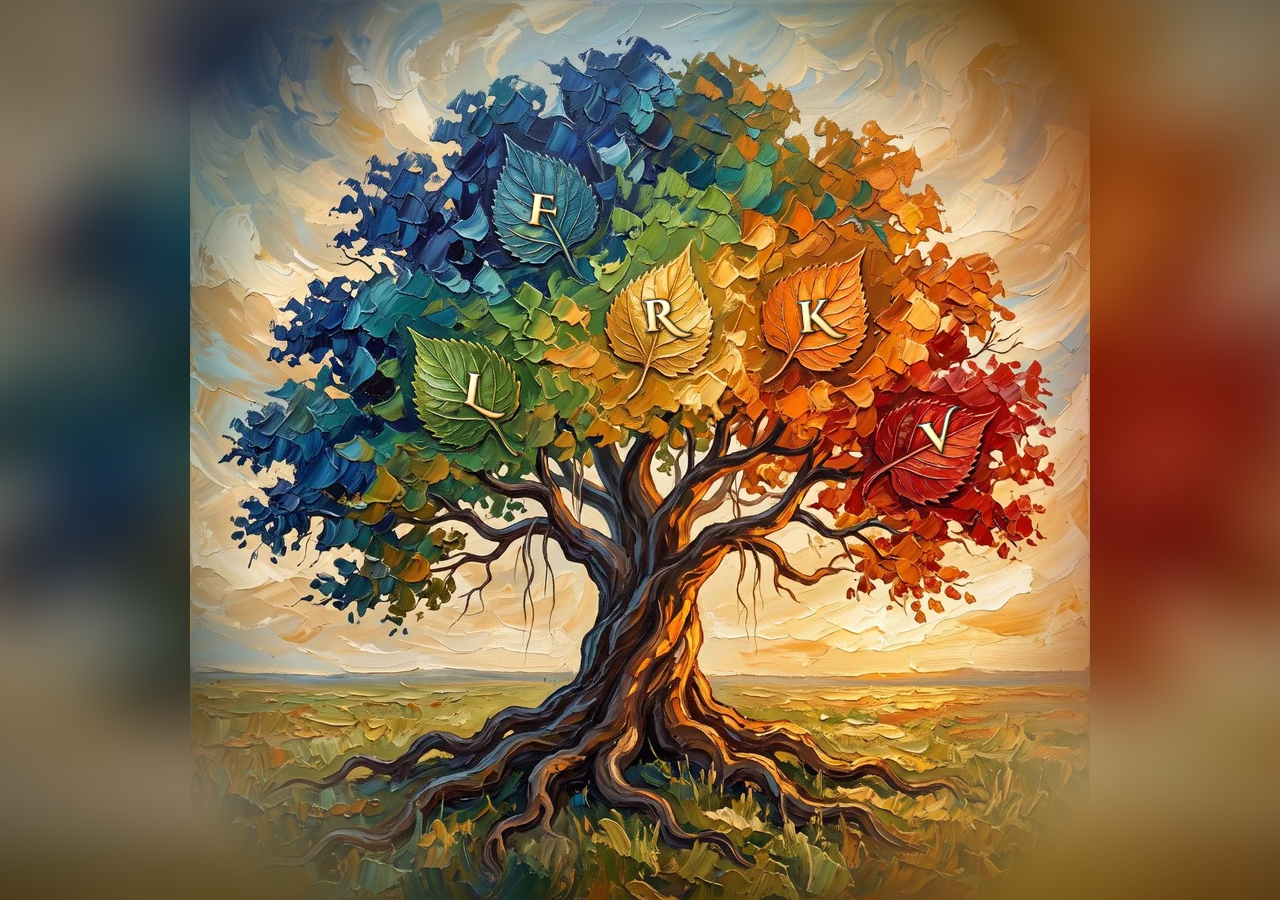
==== index.html @ 871f3b56 "Rodinný strom Holasových – první verze webu Statický rozcestník pro holasovi.net: malovaný strom s p" ====
<!doctype html>
<html lang="cs">
<head>
  <meta charset="utf-8">
  <meta name="viewport" content="width=device-width, initial-scale=1, viewport-fit=cover">
  <title>Holasovi</title>
  <meta name="description" content="Rodinný strom Holasových – rozcestník k webům členů rodiny.">
  <meta name="theme-color" content="#1c1712">
  <link rel="icon" type="image/png" href="favicon.png">
  <link rel="apple-touch-icon" href="apple-touch-icon.png">
  <meta property="og:type" content="website">
  <meta property="og:title" content="Holasovi">
  <meta property="og:description" content="Rodinný strom Holasových">
  <meta property="og:url" content="https://holasovi.net/">
  <meta property="og:image" content="https://holasovi.net/assets/img/nahled.jpg">
  <meta property="og:image:width" content="1200">
  <meta property="og:image:height" content="630">
  <link rel="preload" href="assets/fonts/cinzel-decorative-latin.woff2" as="font" type="font/woff2" crossorigin>
  <link rel="stylesheet" href="assets/css/styl.css">
</head>
<body>
  <h1 class="jen-pro-ctecky">Holasovi – rodinný strom</h1>

  <main class="scena">
    <div class="scena__pozadi" aria-hidden="true"></div>
    <div class="platno" id="platno">
      <picture>
        <source media="(max-aspect-ratio: 3/4)" type="image/webp"
                srcset="assets/img/strom-na-vysku-720.webp 720w, assets/img/strom-na-vysku.webp 1116w"
                sizes="100vw">
        <source media="(min-aspect-ratio: 21/10)" type="image/webp"
                srcset="assets/img/strom-panorama-1200.webp 1200w, assets/img/strom-panorama.webp 2000w"
                sizes="100vw">
        <img src="assets/img/strom-ctverec.webp"
             srcset="assets/img/strom-ctverec-900.webp 900w, assets/img/strom-ctverec.webp 1500w"
             sizes="(min-aspect-ratio: 1/1) 100vh, 100vw"
             width="1500" height="1500" fetchpriority="high" decoding="async"
             alt="Rodinný strom Holasových: malovaný strom s korunou v pěti barvách. V každé barvě je jeden velký lístek s iniciálou člena rodiny – František, Věrka, Lukáš, Radim a Kristýna.">
      </picture>
      <!-- Lístky s iniciálami doplní skript podle souboru assets/js/clenove.js -->
    </div>
  </main>

  <noscript>
    <p class="bez-skriptu"><a href="https://frantisek.holasovi.net">František</a></p>
  </noscript>

  <dialog class="karta" id="karta" aria-labelledby="karta-jmeno">
    <div class="karta__obsah">
      <button class="karta__zavrit" type="button" aria-label="Zavřít">
        <svg viewBox="0 0 24 24" aria-hidden="true"><path d="M6 6l12 12M18 6L6 18"/></svg>
      </button>
      <div class="karta__hlava">
        <div class="karta__listek" id="karta-listek" aria-hidden="true"></div>
        <h2 id="karta-jmeno"></h2>
      </div>
      <ul class="karta__odkazy" id="karta-odkazy"></ul>
    </div>
  </dialog>

  <svg width="0" height="0" aria-hidden="true" style="position: absolute">
    <defs>
      <linearGradient id="zlate-pismo" x1="0" y1="0" x2="0" y2="1">
        <stop offset="0" stop-color="#fffaf0"/>
        <stop offset="0.45" stop-color="#ffe7a6"/>
        <stop offset="1" stop-color="#e2ad48"/>
      </linearGradient>
      <filter id="relief" x="-30%" y="-30%" width="160%" height="160%">
        <feGaussianBlur in="SourceAlpha" stdDeviation="1" result="rozmazani"/>
        <feSpecularLighting in="rozmazani" surfaceScale="2.5" specularConstant="1" specularExponent="16" lighting-color="#fffbe8" result="lesk">
          <feDistantLight azimuth="225" elevation="40"/>
        </feSpecularLighting>
        <feComposite in="lesk" in2="SourceAlpha" operator="in" result="leskUvnitr"/>
        <feComposite in="SourceGraphic" in2="leskUvnitr" operator="arithmetic" k1="0" k2="1" k3="0.9" k4="0" result="nasviceni"/>
        <feDropShadow in="nasviceni" dx="0.6" dy="1.6" stdDeviation="1.4" flood-color="#140800" flood-opacity="0.8"/>
      </filter>
    </defs>
  </svg>

  <script src="assets/js/clenove.js"></script>
  <script src="assets/js/strom.js"></script>
</body>
</html>
---- assets/css/styl.css ----
/* ---------- Písma (SIL Open Font License 1.1, uložená přímo na webu) ---------- */
@font-face {
  font-family: 'Cinzel Decorative';
  font-style: normal;
  font-weight: 700;
  font-display: swap;
  src: url(../fonts/cinzel-decorative-latin.woff2) format('woff2');
}
@font-face {
  font-family: 'Cinzel';
  font-style: normal;
  font-weight: 700;
  font-display: swap;
  src: url(../fonts/cinzel-latin.woff2) format('woff2');
  unicode-range: U+0000-00FF, U+0131, U+0152-0153, U+02BB-02BC, U+02C6, U+02DA, U+02DC, U+0304, U+0308, U+0329, U+2000-206F, U+20AC, U+2122, U+2191, U+2193, U+2212, U+2215, U+FEFF, U+FFFD;
}
@font-face {
  font-family: 'Cinzel';
  font-style: normal;
  font-weight: 700;
  font-display: swap;
  src: url(../fonts/cinzel-latin-ext.woff2) format('woff2');
  unicode-range: U+0100-02BA, U+02BD-02C5, U+02C7-02CC, U+02CE-02D7, U+02DD-02FF, U+0304, U+0308, U+0329, U+1D00-1DBF, U+1E00-1E9F, U+1EF2-1EFF, U+2020, U+20A0-20AB, U+20AD-20C4, U+2113, U+2C60-2C7F, U+A720-A7FF;
}
@font-face {
  font-family: 'EB Garamond';
  font-style: normal;
  font-weight: 400;
  font-display: swap;
  src: url(../fonts/eb-garamond-latin.woff2) format('woff2');
  unicode-range: U+0000-00FF, U+0131, U+0152-0153, U+02BB-02BC, U+02C6, U+02DA, U+02DC, U+0304, U+0308, U+0329, U+2000-206F, U+20AC, U+2122, U+2191, U+2193, U+2212, U+2215, U+FEFF, U+FFFD;
}
@font-face {
  font-family: 'EB Garamond';
  font-style: normal;
  font-weight: 400;
  font-display: swap;
  src: url(../fonts/eb-garamond-latin-ext.woff2) format('woff2');
  unicode-range: U+0100-02BA, U+02BD-02C5, U+02C7-02CC, U+02CE-02D7, U+02DD-02FF, U+0304, U+0308, U+0329, U+1D00-1DBF, U+1E00-1E9F, U+1EF2-1EFF, U+2020, U+20A0-20AB, U+20AD-20C4, U+2113, U+2C60-2C7F, U+A720-A7FF;
}
@font-face {
  font-family: 'EB Garamond';
  font-style: italic;
  font-weight: 400;
  font-display: swap;
  src: url(../fonts/eb-garamond-italic-latin.woff2) format('woff2');
  unicode-range: U+0000-00FF, U+0131, U+0152-0153, U+02BB-02BC, U+02C6, U+02DA, U+02DC, U+0304, U+0308, U+0329, U+2000-206F, U+20AC, U+2122, U+2191, U+2193, U+2212, U+2215, U+FEFF, U+FFFD;
}
@font-face {
  font-family: 'EB Garamond';
  font-style: italic;
  font-weight: 400;
  font-display: swap;
  src: url(../fonts/eb-garamond-italic-latin-ext.woff2) format('woff2');
  unicode-range: U+0100-02BA, U+02BD-02C5, U+02C7-02CC, U+02CE-02D7, U+02DD-02FF, U+0304, U+0308, U+0329, U+1D00-1DBF, U+1E00-1E9F, U+1EF2-1EFF, U+2020, U+20A0-20AB, U+20AD-20C4, U+2113, U+2C60-2C7F, U+A720-A7FF;
}

/* ---------- Základ ---------- */
:root {
  --pozadi: #1c1712;
  --pergamen: #f8eed8;
  --inkoust: #2b1b08;
  --hneda: #6b4410;
  --zlato: #c99a3e;
  --vh: 100vh;
  color-scheme: dark;
}
@supports (height: 100dvh) {
  :root { --vh: 100dvh; }
}
*, *::before, *::after { box-sizing: border-box; }
html, body { margin: 0; height: 100%; background: var(--pozadi); }
body {
  font-family: 'EB Garamond', Georgia, serif;
  color: #f6ecd6;
  overflow: hidden;
}
.jen-pro-ctecky {
  position: absolute;
  width: 1px;
  height: 1px;
  overflow: hidden;
  clip-path: inset(50%);
  white-space: nowrap;
}

/* ---------- Scéna ---------- */
.scena {
  position: fixed;
  inset: 0;
  overflow: hidden;
  display: grid;
  place-items: center;
}
.scena__pozadi {
  position: absolute;
  inset: -10%;
  background: url(../img/pozadi.webp) center / cover no-repeat;
  filter: blur(30px) saturate(1.15) brightness(0.78);
}
.scena::after {
  content: '';
  position: absolute;
  inset: 0;
  pointer-events: none;
  background: radial-gradient(ellipse at center, rgba(12, 8, 4, 0) 50%, rgba(12, 8, 4, 0.4) 100%);
}

/* Výchozí: čtvercová malba (notebooky, běžné monitory, tablety na šířku).
   Okraje malby se ztrácejí v rozmazaném pozadí. */
.platno {
  --velikost: 12%;
  position: relative;
  z-index: 1;
  width: min(100vw, var(--vh));
  height: min(100vw, var(--vh));
}
.platno picture { display: contents; }
.platno img {
  display: block;
  width: 100%;
  height: 100%;
  object-fit: cover;
  -webkit-mask-image: radial-gradient(ellipse 64% 64% at 50% 50%, #000 70%, transparent 100%);
  mask-image: radial-gradient(ellipse 64% 64% at 50% 50%, #000 70%, transparent 100%);
  user-select: none;
}
.listek { left: var(--x-c); top: var(--y-c); }

/* Mobily a tablety na výšku: malba na výšku vyplní celou obrazovku. */
@media (max-aspect-ratio: 3/4) {
  .scena { display: block; }
  .platno {
    position: absolute;
    left: 50%;
    top: 50%;
    width: max(100vw, calc(var(--vh) * 1116 / 2000));
    height: max(var(--vh), calc(100vw * 2000 / 1116));
    transform: translate(-50%, -50%);
  }
  .platno img { -webkit-mask-image: none; mask-image: none; }
  .listek { left: var(--x-v); top: var(--y-v); }
}

/* Ultraširoké monitory (21:9, 32:9): panorama přes celou obrazovku. */
@media (min-aspect-ratio: 21/10) {
  .scena { display: block; }
  .platno {
    --velikost: 4%;
    position: absolute;
    left: 50%;
    top: 50%;
    width: max(100vw, calc(var(--vh) * 2000 / 557));
    height: max(var(--vh), calc(100vw * 557 / 2000));
    transform: translate(-50%, -50%);
  }
  .platno img { -webkit-mask-image: none; mask-image: none; }
  .listek { left: var(--x-p); top: var(--y-p); }
}

/* ---------- Lístky s iniciálami ---------- */
.listek {
  position: absolute;
  width: max(44px, var(--velikost));
  aspect-ratio: 1 / 1;
  transform: translate(-50%, -50%);
  display: block;
}
.listek svg {
  position: absolute;
  inset: 0;
  width: 100%;
  height: 100%;
  overflow: visible;
  pointer-events: none;
  transition: transform 0.3s ease;
}
.listek text,
.karta__listek text {
  font-family: 'Cinzel Decorative', 'Cinzel', serif;
  font-weight: 700;
  font-size: 40px;
  fill: url(#zlate-pismo);
  stroke: #2a1604;
  stroke-width: 2.6px;
  stroke-linejoin: round;
  paint-order: stroke;
  filter: url(#relief);
}
button.listek {
  margin: 0;
  padding: 0;
  border: 0;
  border-radius: 50%;
  background: transparent;
  color: inherit;
  font: inherit;
  cursor: pointer;
  -webkit-tap-highlight-color: transparent;
}
button.listek::before {
  content: '';
  position: absolute;
  inset: -14%;
  border-radius: 50%;
  background: radial-gradient(closest-side, var(--zare) 0%, rgba(255, 240, 200, 0) 100%);
  mix-blend-mode: screen;
  opacity: 0;
  transition: opacity 0.3s ease;
  pointer-events: none;
}
button.listek:hover::before,
button.listek:focus-visible::before,
button.listek[aria-expanded='true']::before { opacity: 1; }
button.listek:hover svg,
button.listek:focus-visible svg { transform: scale(1.12); }
button.listek:focus-visible { outline: 3px solid #fff1c8; outline-offset: 2px; }
.listek__jmeno {
  position: absolute;
  left: 50%;
  top: 92%;
  transform: translateX(-50%);
  white-space: nowrap;
  padding: 2px 10px 3px;
  border-radius: 999px;
  background: rgba(28, 18, 8, 0.72);
  color: #fff3d6;
  font-family: 'Cinzel', serif;
  font-weight: 700;
  font-size: 13px;
  letter-spacing: 0.06em;
  opacity: 0;
  transition: opacity 0.25s ease;
  pointer-events: none;
}
button.listek:hover .listek__jmeno,
button.listek:focus-visible .listek__jmeno { opacity: 1; }

/* ---------- Karta s odkazy ---------- */
.karta {
  width: min(380px, calc(100vw - 32px));
  max-width: none;
  padding: 0;
  border: 0;
  border-radius: 18px;
  background: var(--pergamen);
  color: var(--inkoust);
  box-shadow: 0 28px 70px rgba(0, 0, 0, 0.55), inset 0 0 0 2px var(--zlato), inset 0 0 0 6px var(--pergamen), inset 0 0 0 7px #dcb96e;
}
.karta::backdrop {
  background: rgba(12, 8, 18, 0.5);
}
.karta__obsah {
  position: relative;
  display: flex;
  flex-direction: column;
  gap: 18px;
  padding: 24px;
}
.karta__zavrit {
  position: absolute;
  top: 8px;
  right: 8px;
  width: 44px;
  height: 44px;
  margin: 0;
  padding: 0;
  border: 0;
  border-radius: 50%;
  background: transparent;
  color: var(--hneda);
  cursor: pointer;
  display: grid;
  place-items: center;
}
.karta__zavrit:hover { background: rgba(107, 68, 16, 0.1); }
.karta__zavrit:focus-visible { outline: 3px solid var(--hneda); outline-offset: 0; }
.karta__zavrit svg { width: 20px; height: 20px; fill: none; stroke: currentColor; stroke-width: 2; stroke-linecap: round; }
.karta__hlava {
  display: flex;
  align-items: center;
  gap: 16px;
  padding-right: 40px;
}
.karta__listek {
  position: relative;
  flex: none;
  width: 72px;
  height: 72px;
  border-radius: 50%;
  background-image: url(../img/strom-ctverec-900.webp);
  background-repeat: no-repeat;
  box-shadow: 0 0 0 2px var(--zlato), 0 6px 14px rgba(0, 0, 0, 0.3);
}
.karta__listek svg {
  position: absolute;
  inset: 0;
  width: 100%;
  height: 100%;
  overflow: visible;
}
.karta__listek text { stroke-width: 3px; }
.karta h2 {
  margin: 0;
  font-family: 'Cinzel', serif;
  font-weight: 700;
  font-size: 28px;
  line-height: 1.1;
  letter-spacing: 0.03em;
}
.karta__odkazy {
  list-style: none;
  margin: 0;
  padding: 0;
  display: flex;
  flex-direction: column;
  gap: 10px;
}
.odkaz {
  display: flex;
  align-items: center;
  gap: 12px;
  min-height: 48px;
  padding: 12px 14px;
  border-radius: 12px;
  background: #fffaf0;
  border: 1px solid #e0c98f;
  color: var(--inkoust);
  text-decoration: none;
  transition: background 0.2s ease, border-color 0.2s ease;
}
.odkaz:hover { background: #fff3da; border-color: var(--zlato); }
.odkaz:focus-visible { outline: 3px solid var(--hneda); outline-offset: 2px; }
.odkaz__ikona, .odkaz__sipka { flex: none; fill: none; stroke: #8a5a1a; stroke-linecap: round; stroke-linejoin: round; }
.odkaz__ikona { width: 22px; height: 22px; stroke-width: 1.8; }
.odkaz__sipka { width: 18px; height: 18px; stroke-width: 2; }
.odkaz__texty { display: flex; flex-direction: column; flex: 1; min-width: 0; }
.odkaz__popis {
  font-family: 'Cinzel', serif;
  font-weight: 700;
  font-size: 13px;
  letter-spacing: 0.06em;
  color: var(--hneda);
}
.odkaz__adresa { font-size: 19px; overflow-wrap: anywhere; }

/* Na úzkých displejích se karta vysune zespodu. */
@media (max-width: 520px) {
  .karta {
    width: 100%;
    margin: auto 0 0;
    border-radius: 22px 22px 0 0;
    box-shadow: 0 -12px 40px rgba(0, 0, 0, 0.5), inset 0 2px 0 #dcb96e;
  }
  .karta__obsah { padding: 22px 20px calc(28px + env(safe-area-inset-bottom)); }
  .karta h2 { font-size: 24px; }
}

/* ---------- Bez JavaScriptu ---------- */
.bez-skriptu {
  position: fixed;
  left: 50%;
  bottom: 16px;
  z-index: 2;
  transform: translateX(-50%);
  margin: 0;
  padding: 8px 16px;
  border-radius: 999px;
  background: rgba(28, 18, 8, 0.75);
  font-size: 18px;
}
.bez-skriptu a { color: #ffe7a6; }

@media (prefers-reduced-motion: reduce) {
  *, *::before, *::after { transition: none !important; }
}
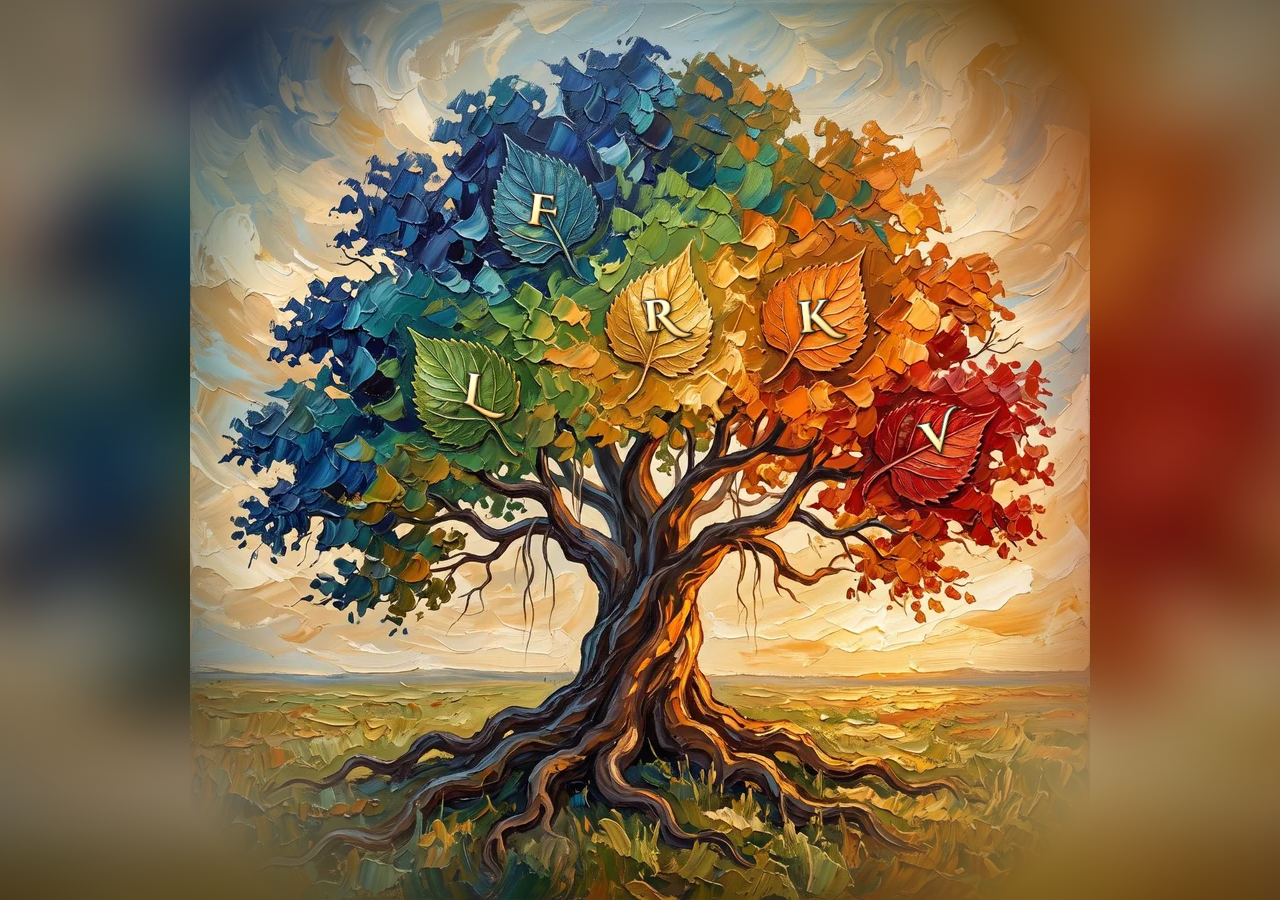
==== commit a7b9ae8e: "Motivy stromu podle ročního období a svátků, ohňostroj na Silvestra Malba se vybírá podle data a čas" ====
--- a/index.html
+++ b/index.html
@@ -17,6 +17,7 @@
   <meta property="og:image:height" content="630">
   <link rel="preload" href="assets/fonts/cinzel-decorative-latin.woff2" as="font" type="font/woff2" crossorigin>
   <link rel="stylesheet" href="assets/css/styl.css">
+  <noscript><style>.scena__pozadi { background-image: url(assets/img/motivy/podzim/pozadi.webp); }</style></noscript>
 </head>
 <body>
   <h1 class="jen-pro-ctecky">Holasovi – rodinný strom</h1>
@@ -24,19 +25,30 @@
   <main class="scena">
     <div class="scena__pozadi" aria-hidden="true"></div>
     <div class="platno" id="platno">
-      <picture>
-        <source media="(max-aspect-ratio: 3/4)" type="image/webp"
-                srcset="assets/img/strom-na-vysku-720.webp 720w, assets/img/strom-na-vysku.webp 1116w"
-                sizes="100vw">
-        <source media="(min-aspect-ratio: 21/10)" type="image/webp"
-                srcset="assets/img/strom-panorama-1200.webp 1200w, assets/img/strom-panorama.webp 2000w"
-                sizes="100vw">
-        <img src="assets/img/strom-ctverec.webp"
-             srcset="assets/img/strom-ctverec-900.webp 900w, assets/img/strom-ctverec.webp 1500w"
+      <!-- Malbu podle ročního období nebo svátku doplní assets/js/obdobi.js (motivy v assets/js/motivy.js) -->
+      <picture id="obraz">
+        <source data-format="vyska" media="(max-aspect-ratio: 3/4)" type="image/webp" sizes="100vw">
+        <source data-format="panorama" media="(min-aspect-ratio: 21/10)" type="image/webp" sizes="100vw">
+        <img data-format="ctverec"
              sizes="(min-aspect-ratio: 1/1) 100vh, 100vw"
              width="1500" height="1500" fetchpriority="high" decoding="async"
              alt="Rodinný strom Holasových: malovaný strom s korunou v pěti barvách. V každé barvě je jeden velký lístek s iniciálou člena rodiny – František, Věrka, Lukáš, Radim a Kristýna.">
       </picture>
+      <noscript>
+        <picture>
+          <source media="(max-aspect-ratio: 3/4)" type="image/webp"
+                  srcset="assets/img/motivy/podzim/vyska-720.webp 720w, assets/img/motivy/podzim/vyska.webp 1116w"
+                  sizes="100vw">
+          <source media="(min-aspect-ratio: 21/10)" type="image/webp"
+                  srcset="assets/img/motivy/podzim/panorama-1200.webp 1200w, assets/img/motivy/podzim/panorama.webp 2000w"
+                  sizes="100vw">
+          <img src="assets/img/motivy/podzim/ctverec.webp"
+               srcset="assets/img/motivy/podzim/ctverec-900.webp 900w, assets/img/motivy/podzim/ctverec.webp 1500w"
+               sizes="(min-aspect-ratio: 1/1) 100vh, 100vw"
+               width="1500" height="1500"
+               alt="Rodinný strom Holasových: malovaný strom s korunou v pěti barvách. V každé barvě je jeden velký lístek s iniciálou člena rodiny – František, Věrka, Lukáš, Radim a Kristýna.">
+        </picture>
+      </noscript>
       <!-- Lístky s iniciálami doplní skript podle souboru assets/js/clenove.js -->
     </div>
   </main>
@@ -78,6 +90,8 @@
   </svg>
 
   <script src="assets/js/clenove.js"></script>
+  <script src="assets/js/motivy.js"></script>
+  <script src="assets/js/obdobi.js"></script>
   <script src="assets/js/strom.js"></script>
 </body>
 </html>
--- a/assets/css/styl.css
+++ b/assets/css/styl.css
@@ -95,7 +95,8 @@
 .scena__pozadi {
   position: absolute;
   inset: -10%;
-  background: url(../img/pozadi.webp) center / cover no-repeat;
+  /* obrázek doplní assets/js/obdobi.js podle motivu */
+  background: center / cover no-repeat;
   filter: blur(30px) saturate(1.15) brightness(0.78);
 }
 .scena::after {
@@ -125,6 +126,8 @@
   mask-image: radial-gradient(ellipse 64% 64% at 50% 50%, #000 70%, transparent 100%);
   user-select: none;
 }
+/* dokud skript nevybere malbu motivu, nic neukazovat */
+.platno img:not([src]) { visibility: hidden; }
 .listek { left: var(--x-c); top: var(--y-c); }
 
 /* Mobily a tablety na výšku: malba na výšku vyplní celou obrazovku. */
@@ -288,7 +291,7 @@
   width: 72px;
   height: 72px;
   border-radius: 50%;
-  background-image: url(../img/strom-ctverec-900.webp);
+  background-image: url(../img/motivy/podzim/ctverec-900.webp);
   background-repeat: no-repeat;
   box-shadow: 0 0 0 2px var(--zlato), 0 6px 14px rgba(0, 0, 0, 0.3);
 }
@@ -316,6 +319,7 @@
   flex-direction: column;
   gap: 10px;
 }
+.karta__odkazy[hidden] { display: none; }
 .odkaz {
   display: flex;
   align-items: center;
@@ -356,6 +360,35 @@
   .karta h2 { font-size: 24px; }
 }
 
+/* ---------- Ohňostroj (motiv Silvestr a Nový rok, assets/js/ohnostroj.js) ---------- */
+.ohnostroj {
+  position: absolute;
+  inset: 0;
+  z-index: 2;
+  width: 100%;
+  height: 100%;
+  pointer-events: none;
+}
+/* Noc pro ohňostroj, dokud motiv nemá vlastní noční malbu: krajina potemní a lístky svítí jako lucerny. */
+.scena--noc .scena__pozadi { filter: blur(30px) saturate(1.1) brightness(0.3); }
+.scena--noc .platno img { filter: brightness(0.4) saturate(0.8) contrast(1.05); }
+.scena--noc .platno::before {
+  content: '';
+  position: absolute;
+  inset: 0;
+  pointer-events: none;
+  background: linear-gradient(to bottom, rgba(8, 14, 46, 0.68), rgba(8, 14, 46, 0.4) 50%, rgba(8, 14, 46, 0.2));
+  -webkit-mask-image: radial-gradient(ellipse 64% 64% at 50% 50%, #000 70%, transparent 100%);
+  mask-image: radial-gradient(ellipse 64% 64% at 50% 50%, #000 70%, transparent 100%);
+}
+@media (max-aspect-ratio: 3/4), (min-aspect-ratio: 21/10) {
+  .scena--noc .platno::before { -webkit-mask-image: none; mask-image: none; }
+}
+.scena--noc button.listek::before { opacity: 0.7; }
+.scena--noc button.listek:hover::before,
+.scena--noc button.listek:focus-visible::before,
+.scena--noc button.listek[aria-expanded='true']::before { opacity: 1; }
+
 /* ---------- Bez JavaScriptu ---------- */
 .bez-skriptu {
   position: fixed;
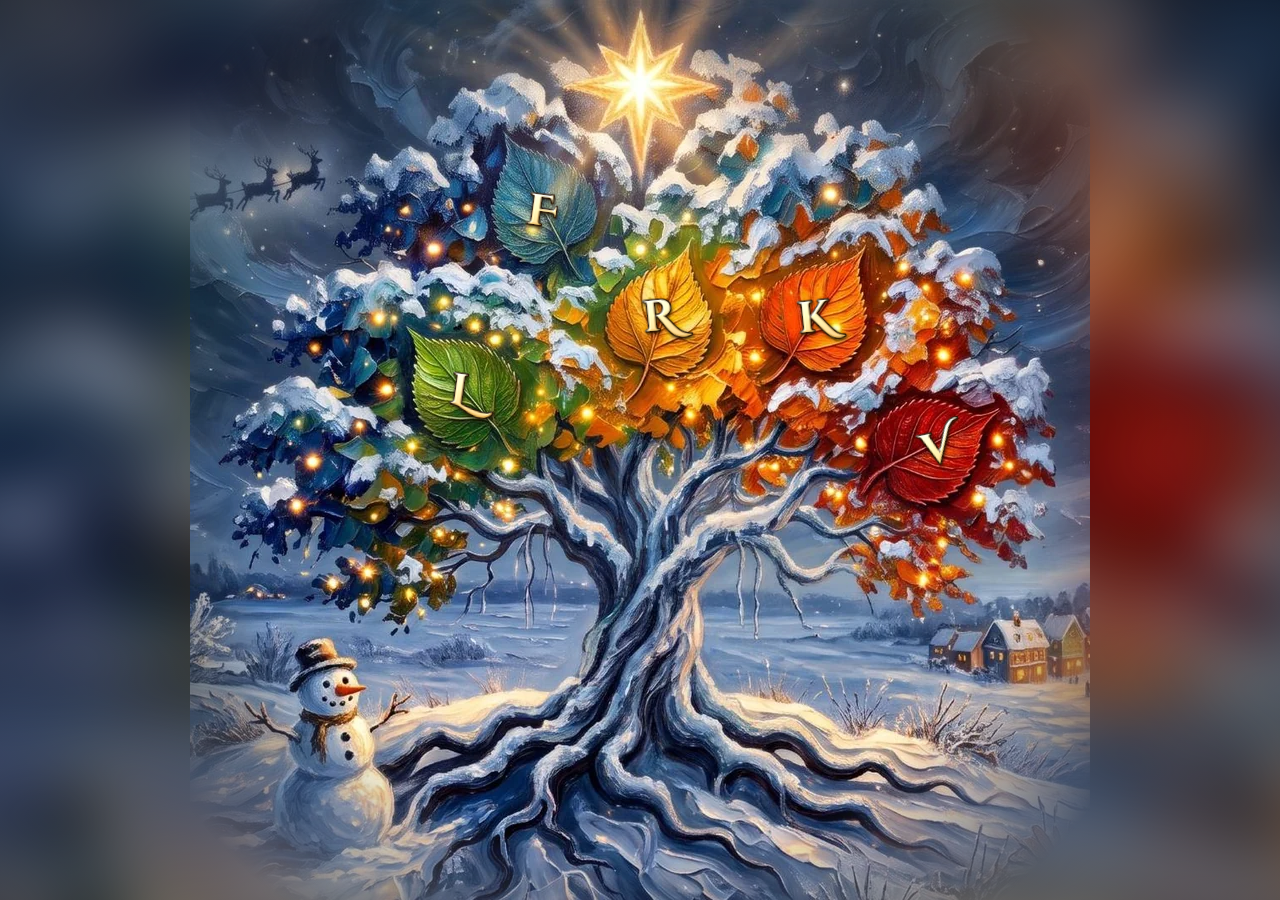
==== commit 23d944fe: "Písmeno V níž na lístku; L se v Safari už neusekne posunPismene je nově [vodorovně, svisle] a posouv" ====
--- a/index.html
+++ b/index.html
@@ -77,7 +77,9 @@
         <stop offset="0.45" stop-color="#ffe7a6"/>
         <stop offset="1" stop-color="#e2ad48"/>
       </linearGradient>
-      <filter id="relief" x="-30%" y="-30%" width="160%" height="160%">
+      <!-- oblast filtru v souřadnicích lístku (viewBox 0 0 100 100), ne podle obrysu písmene:
+           Safari počítá obrys bez ozdobných patek (např. u L) a efekt by je usekl -->
+      <filter id="relief" filterUnits="userSpaceOnUse" x="-50" y="-50" width="200" height="200">
         <feGaussianBlur in="SourceAlpha" stdDeviation="1" result="rozmazani"/>
         <feSpecularLighting in="rozmazani" surfaceScale="2.5" specularConstant="1" specularExponent="16" lighting-color="#fffbe8" result="lesk">
           <feDistantLight azimuth="225" elevation="40"/>
--- a/assets/css/styl.css
+++ b/assets/css/styl.css
@@ -97,7 +97,7 @@
   inset: -10%;
   /* obrázek doplní assets/js/obdobi.js podle motivu */
   background: center / cover no-repeat;
-  filter: blur(30px) saturate(1.15) brightness(0.78);
+  filter: var(--filtr-pozadi, blur(30px) saturate(1.15) brightness(0.78));
 }
 .scena::after {
   content: '';
@@ -208,7 +208,7 @@
   border-radius: 50%;
   background: radial-gradient(closest-side, var(--zare) 0%, rgba(255, 240, 200, 0) 100%);
   mix-blend-mode: screen;
-  opacity: 0;
+  opacity: var(--zare-noc, 0);
   transition: opacity 0.3s ease;
   pointer-events: none;
 }
@@ -334,6 +334,8 @@
   transition: background 0.2s ease, border-color 0.2s ease;
 }
 .odkaz:hover { background: #fff3da; border-color: var(--zlato); }
+.odkaz--text:hover { background: #fffaf0; border-color: #e0c98f; }
+.odkaz--text .odkaz__adresa { user-select: all; }
 .odkaz:focus-visible { outline: 3px solid var(--hneda); outline-offset: 2px; }
 .odkaz__ikona, .odkaz__sipka { flex: none; fill: none; stroke: #8a5a1a; stroke-linecap: round; stroke-linejoin: round; }
 .odkaz__ikona { width: 22px; height: 22px; stroke-width: 1.8; }
@@ -369,25 +371,24 @@
   height: 100%;
   pointer-events: none;
 }
-/* Noc pro ohňostroj, dokud motiv nemá vlastní noční malbu: krajina potemní a lístky svítí jako lucerny. */
-.scena--noc .scena__pozadi { filter: blur(30px) saturate(1.1) brightness(0.3); }
-.scena--noc .platno img { filter: brightness(0.4) saturate(0.8) contrast(1.05); }
-.scena--noc .platno::before {
+
+/* ---------- Den a noc (assets/js/obdobi.js) ----------
+   Skript podle výšky slunce nastaví --noc (0 den … 1 noc) a z ní odvozené filtry:
+   krajina potemní, obloha zmodrá a lístky svítí jako lucerny. */
+.platno img { filter: var(--filtr-malby, none); }
+.platno::before {
   content: '';
   position: absolute;
   inset: 0;
   pointer-events: none;
+  opacity: var(--noc, 0);
   background: linear-gradient(to bottom, rgba(8, 14, 46, 0.68), rgba(8, 14, 46, 0.4) 50%, rgba(8, 14, 46, 0.2));
   -webkit-mask-image: radial-gradient(ellipse 64% 64% at 50% 50%, #000 70%, transparent 100%);
   mask-image: radial-gradient(ellipse 64% 64% at 50% 50%, #000 70%, transparent 100%);
 }
 @media (max-aspect-ratio: 3/4), (min-aspect-ratio: 21/10) {
-  .scena--noc .platno::before { -webkit-mask-image: none; mask-image: none; }
-}
-.scena--noc button.listek::before { opacity: 0.7; }
-.scena--noc button.listek:hover::before,
-.scena--noc button.listek:focus-visible::before,
-.scena--noc button.listek[aria-expanded='true']::before { opacity: 1; }
+  .platno::before { -webkit-mask-image: none; mask-image: none; }
+}
 
 /* ---------- Bez JavaScriptu ---------- */
 .bez-skriptu {
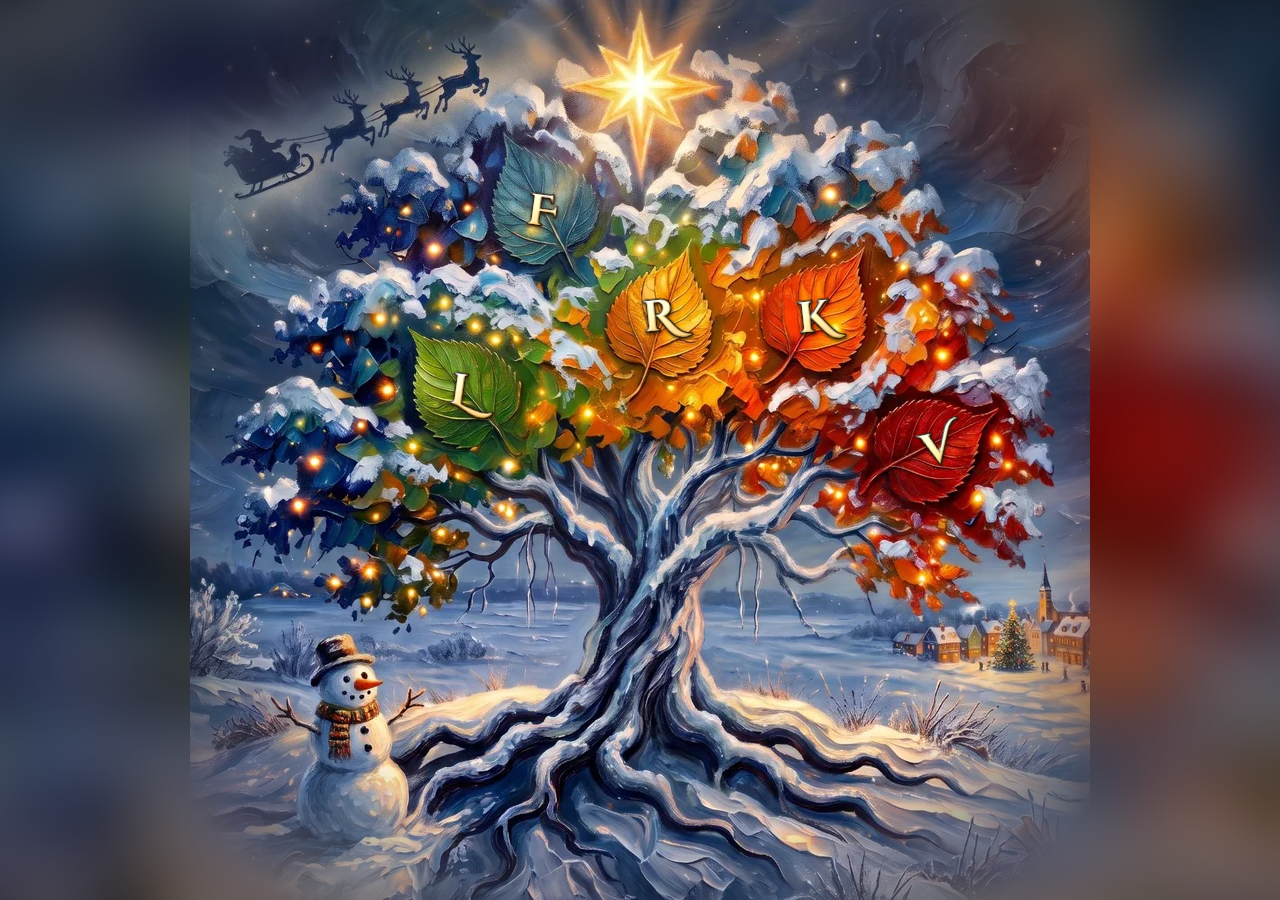
==== commit 0424c61e: "Narozeniny: růžové písmeno oslavence místo záře Záře kolem lístku nebyla poznat. Písmeno oslavence m" ====
--- a/index.html
+++ b/index.html
@@ -77,6 +77,12 @@
         <stop offset="0.45" stop-color="#ffe7a6"/>
         <stop offset="1" stop-color="#e2ad48"/>
       </linearGradient>
+      <!-- písmeno oslavence (pole "oslavenec" v motivy.js), v souřadnicích lístku jen přes výšku písmene -->
+      <linearGradient id="pismo-oslavence" gradientUnits="userSpaceOnUse" x1="50" y1="36" x2="50" y2="68">
+        <stop offset="0" stop-color="#ffd6ea"/>
+        <stop offset="0.5" stop-color="#ff5fa8"/>
+        <stop offset="1" stop-color="#c2185b"/>
+      </linearGradient>
       <!-- oblast filtru v souřadnicích lístku (viewBox 0 0 100 100), ne podle obrysu písmene:
            Safari počítá obrys bez ozdobných patek (např. u L) a efekt by je usekl -->
       <filter id="relief" filterUnits="userSpaceOnUse" x="-50" y="-50" width="200" height="200">
--- a/assets/css/styl.css
+++ b/assets/css/styl.css
@@ -189,6 +189,7 @@
   stroke-linejoin: round;
   paint-order: stroke;
   filter: url(#relief);
+  white-space: pre; /* mezery kolem písmene, viz strom.js */
 }
 button.listek {
   margin: 0;
@@ -218,6 +219,8 @@
 button.listek:hover svg,
 button.listek:focus-visible svg { transform: scale(1.12); }
 button.listek:focus-visible { outline: 3px solid #fff1c8; outline-offset: 2px; }
+/* oslavenec (pole "oslavenec" v motivy.js, např. narozeniny): růžové písmeno místo zlatého */
+button.listek--oslavenec text { fill: url(#pismo-oslavence); }
 .listek__jmeno {
   position: absolute;
   left: 50%;
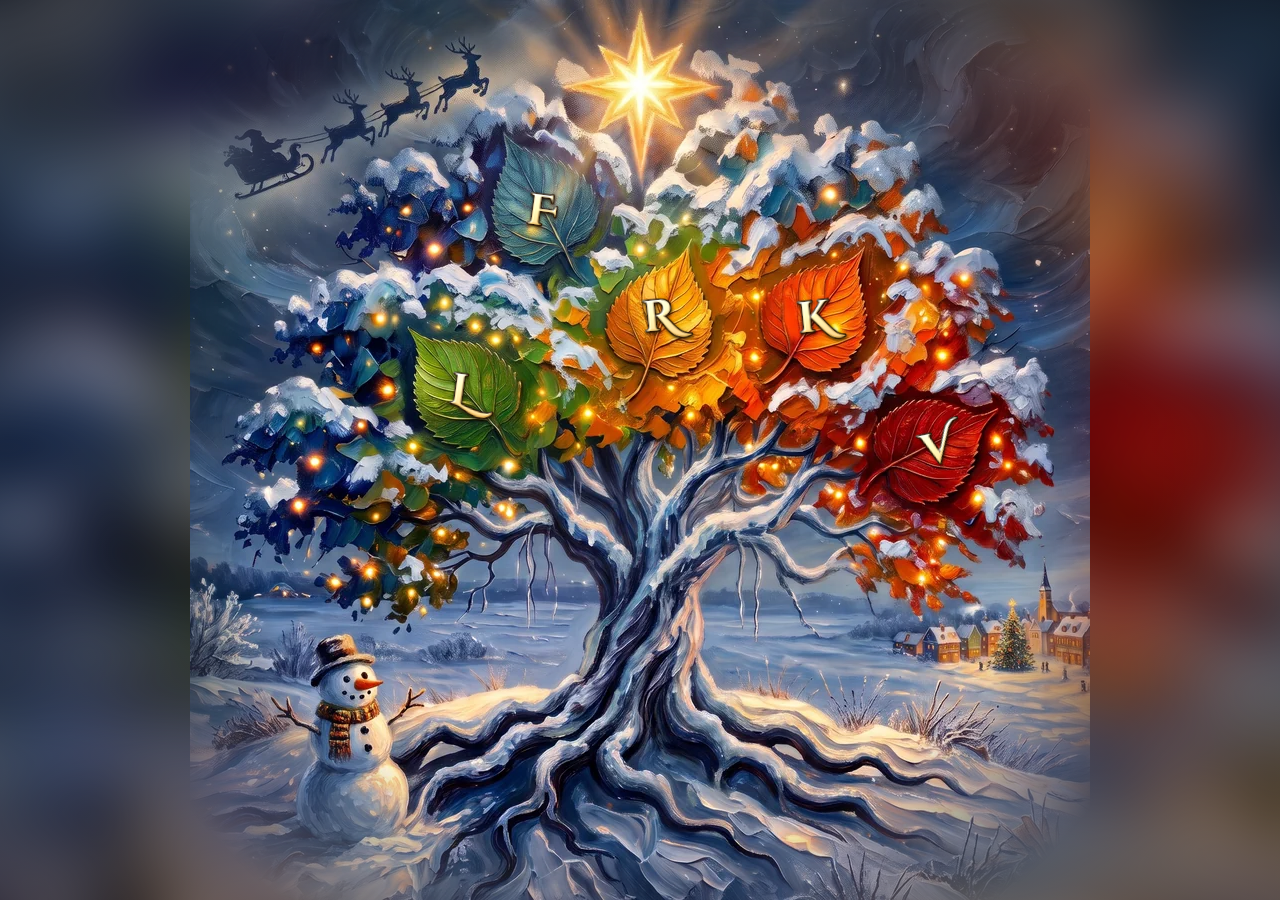
==== commit 97ff9e90: "Malby z originálů v plném rozlišení, velké verze pro velké obrazovky, Mikuláš - všechny malby znovu " ====
--- a/index.html
+++ b/index.html
@@ -26,8 +26,12 @@
     <div class="scena__pozadi" aria-hidden="true"></div>
     <div class="platno" id="platno">
       <!-- Malbu podle ročního období nebo svátku doplní assets/js/obdobi.js (motivy v assets/js/motivy.js) -->
+      <!-- data-velka: zdroj i s velkou verzí malby jen pro velké obrazovky (tablet na výšku, monitor),
+           mobil stahuje dál základní velikost -->
       <picture id="obraz">
+        <source data-format="vyska" data-velka media="(max-aspect-ratio: 3/4) and (min-width: 700px)" type="image/webp" sizes="100vw">
         <source data-format="vyska" media="(max-aspect-ratio: 3/4)" type="image/webp" sizes="100vw">
+        <source data-format="panorama" data-velka media="(min-aspect-ratio: 21/10) and (min-width: 1200px)" type="image/webp" sizes="100vw">
         <source data-format="panorama" media="(min-aspect-ratio: 21/10)" type="image/webp" sizes="100vw">
         <img data-format="ctverec"
              sizes="(min-aspect-ratio: 1/1) 100vh, 100vw"
